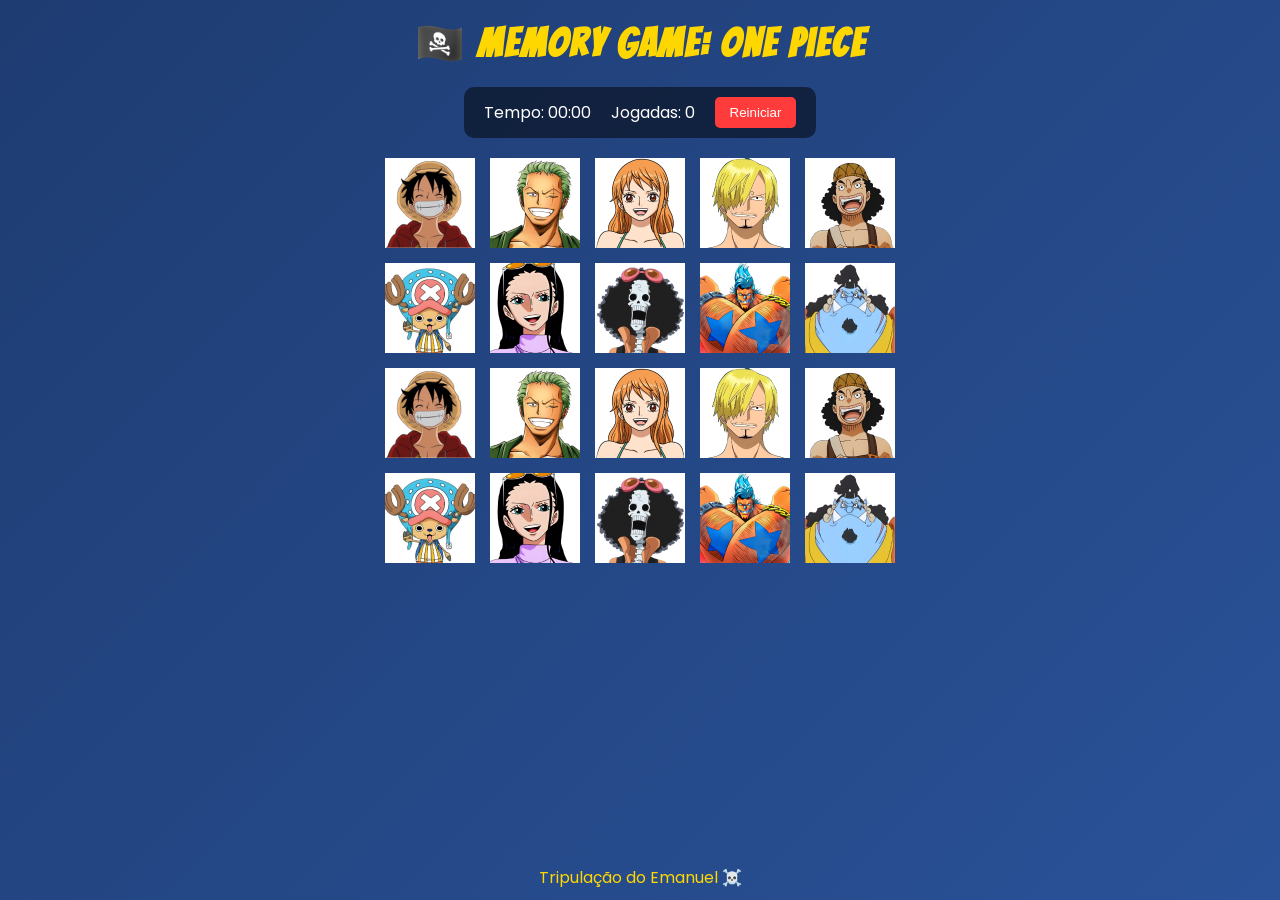
==== index.html @ 25c09a7c "Add files via upload" ====
<!DOCTYPE html>
<html lang="pt-BR">
<head>
  <meta charset="UTF-8">
  <meta name="viewport" content="width=device-width, initial-scale=1.0">
  <title>Memory Game - One Piece</title>
  <link rel="stylesheet" href="style.css">

  <link href="https://fonts.googleapis.com/css2?family=Bangers&family=Poppins:wght@300;500&display=swap" rel="stylesheet">
</head>
<body>

<header>
  <h1>🏴‍☠️ Memory Game: One Piece</h1>
</header>

<main>
  <section class="painel">
    <p>Tempo: <span>00:00</span></p>
    <p>Jogadas: <span>0</span></p>
    <button>Reiniciar</button>
  </section>

  <section class="tabuleiro">
    <!-- Cartas -->
    <div class="carta"><img src="IMAGENS/01.png" alt=""></div>
    <div class="carta"><img src="IMAGENS/02.png" alt=""></div>
    <div class="carta"><img src="IMAGENS/03.png" alt=""></div>
    <div class="carta"><img src="IMAGENS/04.png" alt=""></div>
    <div class="carta"><img src="IMAGENS/05.png" alt=""></div>

    <div class="carta"><img src="IMAGENS/06.png" alt=""></div>
    <div class="carta"><img src="IMAGENS/07.png" alt=""></div>
    <div class="carta"><img src="IMAGENS/08.png" alt=""></div>
    <div class="carta"><img src="IMAGENS/09.png" alt=""></div>
    <div class="carta"><img src="IMAGENS/10.png" alt=""></div>

    <div class="carta"><img src="IMAGENS/01.png" alt=""></div>
    <div class="carta"><img src="IMAGENS/02.png" alt=""></div>
    <div class="carta"><img src="IMAGENS/03.png" alt=""></div>
    <div class="carta"><img src="IMAGENS/04.png" alt=""></div>
    <div class="carta"><img src="IMAGENS/05.png" alt=""></div>
    
    <div class="carta"><img src="IMAGENS/06.png" alt=""></div>
    <div class="carta"><img src="IMAGENS/07.png" alt=""></div>
    <div class="carta"><img src="IMAGENS/08.png" alt=""></div>
    <div class="carta"><img src="IMAGENS/09.png" alt=""></div>
    <div class="carta"><img src="IMAGENS/10.png" alt=""></div>
  </section>
</main>

<footer>
  <p>Tripulação do Emanuel ☠️</p>
</footer>

</body>
</html>
---- style.css ----
/* Reset */
* {
  margin: 0;
  padding: 0;
  box-sizing: border-box;
}

/* Corpo */
body {
  font-family: 'Poppins', sans-serif;
  background: linear-gradient(135deg, #1e3c72, #2a5298);
  color: #fff;
  display: flex;
  flex-direction: column;
  min-height: 100vh;
}

/* Header */
header {
  text-align: center;
  padding: 20px;
}

header h1 {
  font-family: 'Bangers', cursive;
  font-size: 2.5rem;
  color: #ffd700;
  letter-spacing: 2px;
}

/* Main */
main {
  flex: 1;
  display: flex;
  flex-direction: column;
  align-items: center;
}

/* Painel */
.painel {
  display: flex;
  gap: 20px;
  margin-bottom: 20px;
  align-items: center;
  background: rgba(0,0,0,0.5);
  padding: 10px 20px;
  border-radius: 10px;
}

button {
  padding: 8px 15px;
  border: none;
  background: #ff3b3b;
  color: white;
  border-radius: 5px;
  cursor: pointer;
  transition: 0.3s;
}

button:hover {
  background: #ff0000;
  transform: scale(1.05);
}

/* Tabuleiro */
.tabuleiro {
  display: grid;
  grid-template-columns: repeat(5, 90px);
  gap: 15px;
}

/* Cartas */
.carta {
  width: 90px;
  height: 90px;
  background: #f4e4c1;
  border-radius: 10px;
  display: flex;
  align-items: center;
  justify-content: center;
  font-size: 30px;
  cursor: pointer;
  transition: 0.3s;
  color: #333;
}

/* Hover */
.carta:hover {
  background: #fff3cd;
  transform: scale(1.08) rotate(2deg);
}

/* Footer */
footer {
  text-align: center;
  padding: 10px;
  color: #ffd700;
}

/* Responsivo */
@media (max-width: 600px) {
  .tabuleiro {
    grid-template-columns: repeat(5, 65px);
    gap: 10px;
  }

  .carta {
    width: 65px;
    height: 65px;
    font-size: 22px;
  }

  .painel {
    flex-direction: column;
  }
}
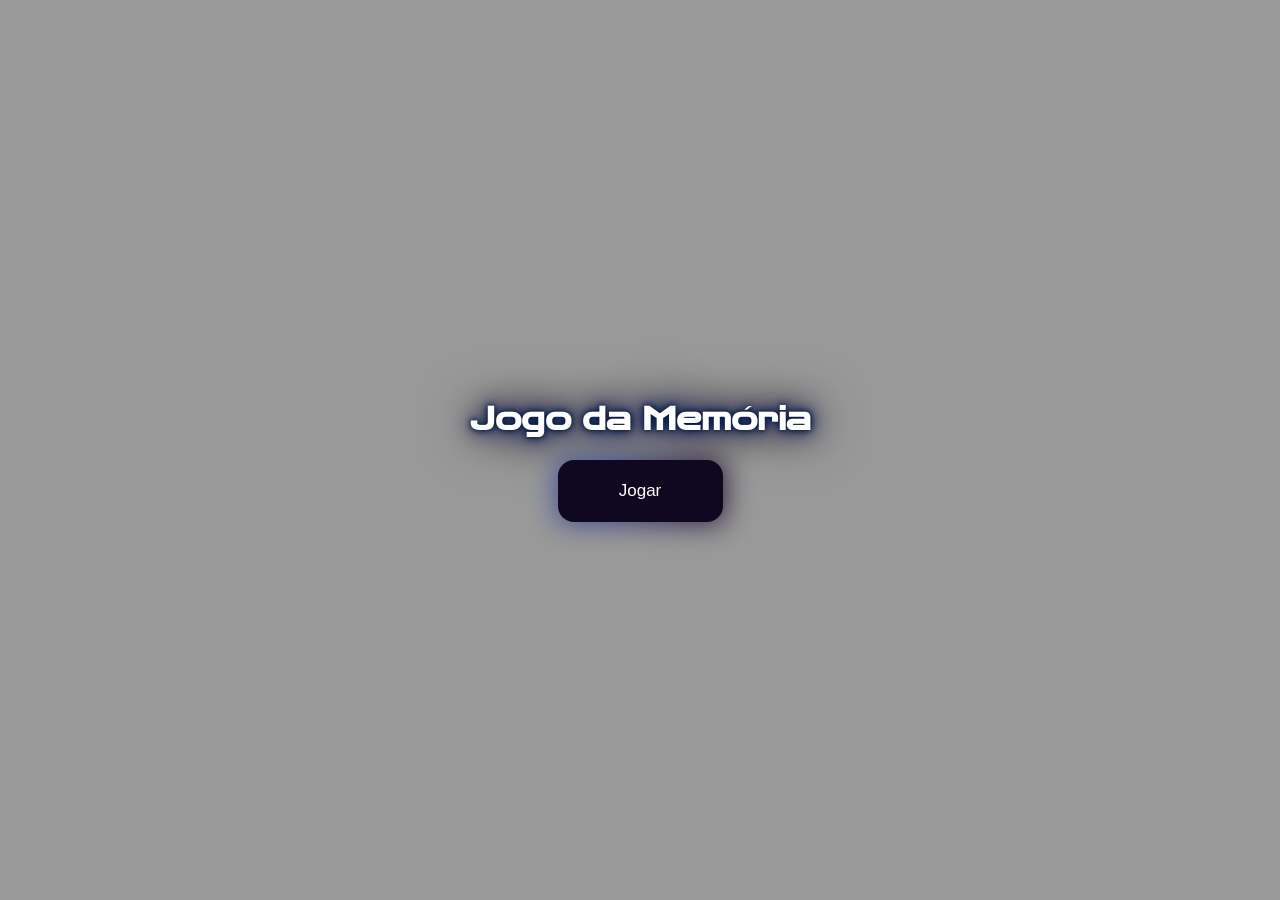
==== commit cfb1d37c: "Atualização do player" ====
--- a/index.html
+++ b/index.html
@@ -1,57 +1,27 @@
-<!DOCTYPE html>
-<html lang="pt-BR">
-<head>
-  <meta charset="UTF-8">
-  <meta name="viewport" content="width=device-width, initial-scale=1.0">
-  <title>Memory Game - One Piece</title>
-  <link rel="stylesheet" href="style.css">
-
-  <link href="https://fonts.googleapis.com/css2?family=Bangers&family=Poppins:wght@300;500&display=swap" rel="stylesheet">
-</head>
-<body>
-
-<header>
-  <h1>🏴‍☠️ Memory Game: One Piece</h1>
-</header>
-
-<main>
-  <section class="painel">
-    <p>Tempo: <span>00:00</span></p>
-    <p>Jogadas: <span>0</span></p>
-    <button>Reiniciar</button>
-  </section>
-
-  <section class="tabuleiro">
-    <!-- Cartas -->
-    <div class="carta"><img src="IMAGENS/01.png" alt=""></div>
-    <div class="carta"><img src="IMAGENS/02.png" alt=""></div>
-    <div class="carta"><img src="IMAGENS/03.png" alt=""></div>
-    <div class="carta"><img src="IMAGENS/04.png" alt=""></div>
-    <div class="carta"><img src="IMAGENS/05.png" alt=""></div>
-
-    <div class="carta"><img src="IMAGENS/06.png" alt=""></div>
-    <div class="carta"><img src="IMAGENS/07.png" alt=""></div>
-    <div class="carta"><img src="IMAGENS/08.png" alt=""></div>
-    <div class="carta"><img src="IMAGENS/09.png" alt=""></div>
-    <div class="carta"><img src="IMAGENS/10.png" alt=""></div>
-
-    <div class="carta"><img src="IMAGENS/01.png" alt=""></div>
-    <div class="carta"><img src="IMAGENS/02.png" alt=""></div>
-    <div class="carta"><img src="IMAGENS/03.png" alt=""></div>
-    <div class="carta"><img src="IMAGENS/04.png" alt=""></div>
-    <div class="carta"><img src="IMAGENS/05.png" alt=""></div>
-    
-    <div class="carta"><img src="IMAGENS/06.png" alt=""></div>
-    <div class="carta"><img src="IMAGENS/07.png" alt=""></div>
-    <div class="carta"><img src="IMAGENS/08.png" alt=""></div>
-    <div class="carta"><img src="IMAGENS/09.png" alt=""></div>
-    <div class="carta"><img src="IMAGENS/10.png" alt=""></div>
-  </section>
-</main>
-
-<footer>
-  <p>Tripulação do Emanuel ☠️</p>
-</footer>
-
-</body>
+<!DOCTYPE html>
+<html lang="pt-br">
+<head>
+    <meta charset="UTF-8">
+    <meta name="viewport" content="width=device-width, initial-scale=1.0">
+    <title>Jogo da Memória</title>
+    <link rel="stylesheet" href="CSS/style1.css">
+</head>
+<body>
+    <div class="video-bg">
+    <video autoplay muted loop playsinline class="video-desktop">
+        <source src="assets/v1.mp4
+        " type="video/mp4">
+    </video>
+
+    <video autoplay muted loop playsinline class="video-mobile">
+        <source src="assets/v2.mp4" type="video/mp4">
+    </video>
+    </div>
+    <div class="menu">
+    <div class="container menu-content">
+        <h1>Jogo da Memória</h1>
+        <button onclick="location.href='game.html'">Jogar</button>
+    </div>
+</div>
+</body>
 </html>
--- a/CSS/style1.css
+++ b/CSS/style1.css
@@ -0,0 +1,148 @@
+
+@import url('https://fonts.googleapis.com/css2?family=Zen+Dots&display=swap');
+
+body {
+    font-family: "Zen Dots", sans-serif;
+    font-weight: 400;
+    font-style: normal;
+    margin: 0;
+    min-height: 100vh;
+
+}
+
+
+.video-bg {
+  position: fixed;
+  top: 0;
+  left: 0;
+  width: 100%;
+  height: 100%;
+  z-index: -1;
+  overflow: hidden;
+}
+
+
+.video-bg video {
+  width: 100%;
+  height: 100%;
+  object-fit: cover;
+}
+
+.video-desktop {
+  display: block;
+}
+
+.video-mobile {
+  display: none;
+}
+
+@media (max-width: 768px) {
+  .video-desktop {
+    display: none;
+  }
+
+  .video-mobile {
+    display: block;
+  }
+}
+
+body::after{
+    content: "";
+    position: fixed;
+    top: 0;
+    left: 0;
+    width: 100%;
+    height: 100%;
+    background: rgba(0,0,0,0.4);
+    z-index: -1;
+}
+
+
+.menu { 
+    height: 100vh; 
+    display: flex;
+    justify-content: center;
+    align-items: center;
+    flex-direction: column; 
+    color: #ffffff; 
+}
+
+
+.container {
+    text-align: center;
+}
+
+
+h1 {
+    text-shadow:
+        0 0 5px #001845,
+        0 0 10px #001845,
+        0 0 20px #001845,
+        0 0 40px #001845,
+        0 0 60px #001845;
+}
+
+/* Botão estilizado */
+button {
+    width: 165px;
+    height: 62px;
+    cursor: pointer;
+    color: #fff;
+    font-size: 17px;
+    border-radius: 1rem;
+    border: none;
+    position: relative;
+    background: #100720;
+    transition: 0.5s;
+}
+
+button::after {
+    content: '';
+    width: 100%;
+    height: 100%;
+    background-image: radial-gradient(circle farthest-corner at 10% 20%, #5e7cff 17.8%, #2a0530 100.2%);
+    filter: blur(15px);
+    z-index: -1;
+    position: absolute;
+    left: 0;
+    top: 0;
+}
+
+button:active {
+    transform: scale(0.9) rotate(3deg);
+    background: radial-gradient(circle farthest-corner at 10% 20%, #044881 17.8%, rgba(99, 115, 255, 0.704) 100.2%);
+    transition: 0.5s;
+}
+
+.video-bg {
+  position: fixed;
+  top: 0;
+  left: 0;
+  width: 100%;
+  height: 100%;
+  z-index: -1;
+}
+
+.video-bg video {
+  width: 100%;
+  height: 100%;
+  object-fit: cover;
+}
+
+.video-desktop {
+  display: block;
+}
+
+.video-mobile {
+  display: none;
+}
+
+@media (max-width: 768px) {
+  .video-desktop {
+    display: none;
+  }
+
+  .video-mobile {
+    display: block;
+  }
+}
